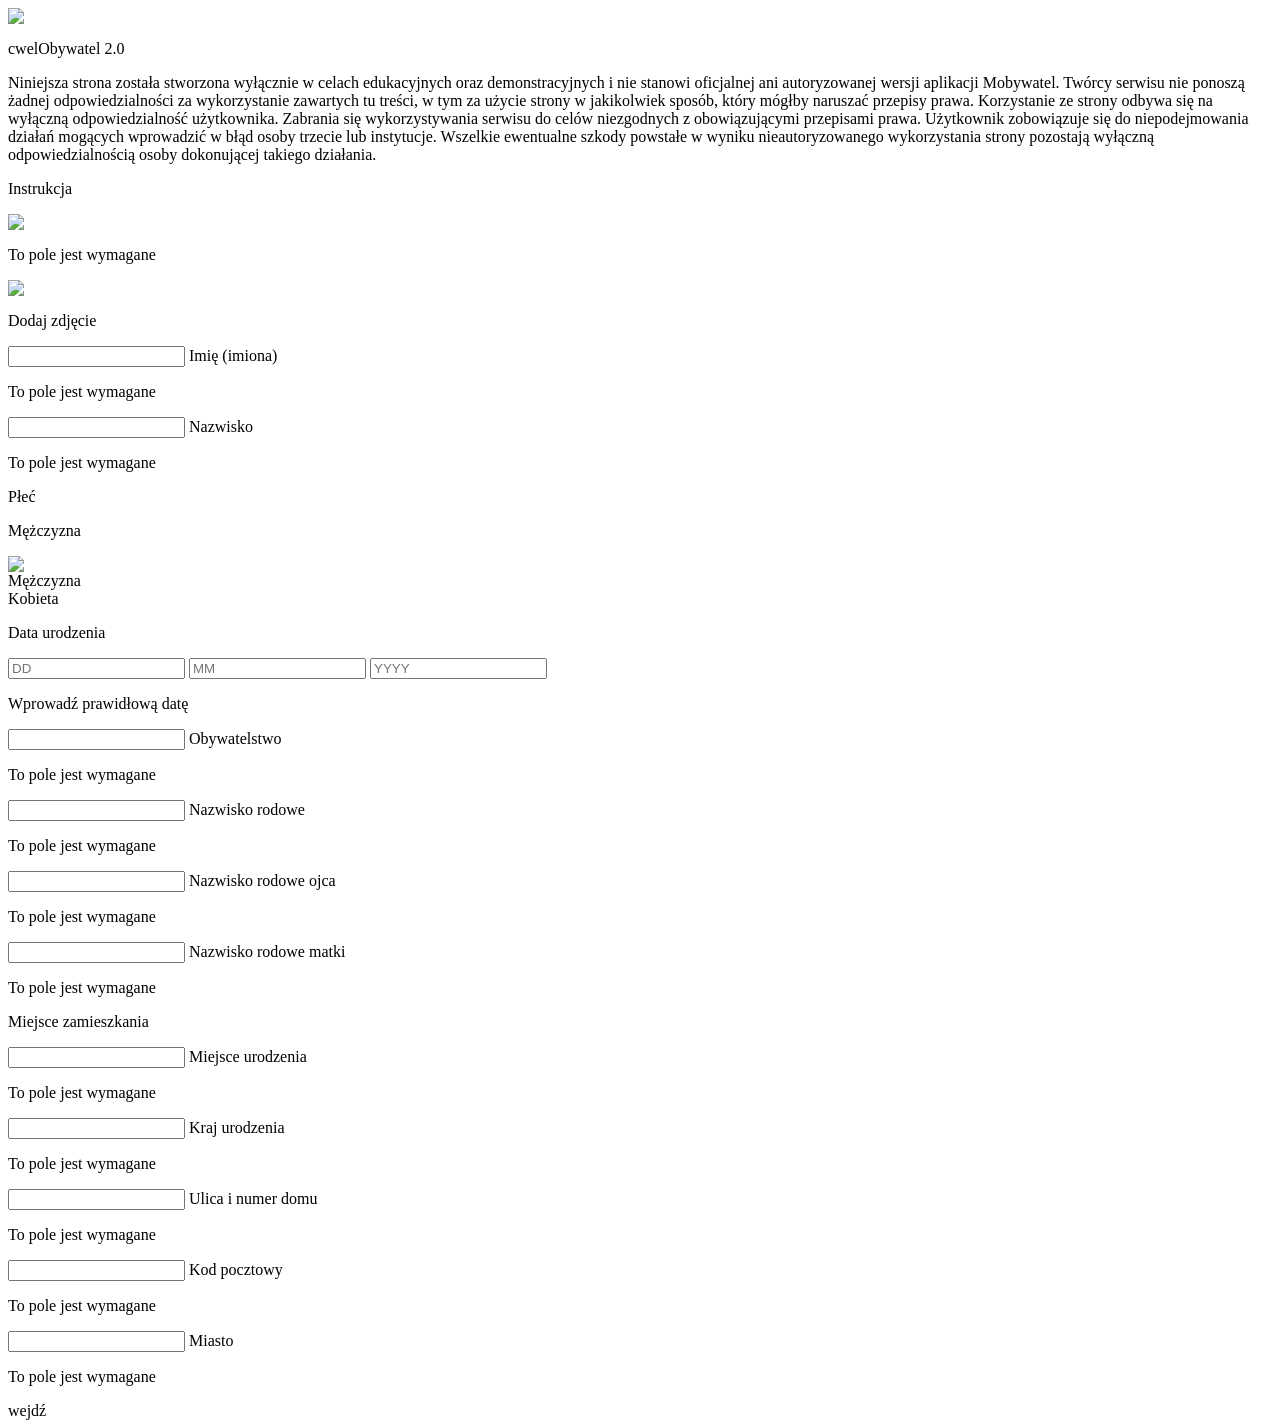
==== index.html @ b7c9711f "Update index.html" ====
<head>
    <meta charset="UTF-8">
    <link rel="stylesheet" href="assets/index.css">
    <link rel="icon" type="image/x-icon" href="https://play-lh.googleusercontent.com/_TNbiYKasPy_isTSEg2_UEzVaev4F8fO2lLunsHJ8_Ux2g3OzkSZyzpqvJG1woSj-WD4=w240-h480-rw">
    <title>mObywatel</title>
    <meta name="viewport" content="width=device-width, initial-scale=0.8, user-scalable=no">
</head>
<body>
    <img src="https://play-lh.googleusercontent.com/_TNbiYKasPy_isTSEg2_UEzVaev4F8fO2lLunsHJ8_Ux2g3OzkSZyzpqvJG1woSj-WD4" class="logo">
    <p class="logo_text">cwelObywatel 2.0</p>

    <p class="warning">Niniejsza strona została stworzona wyłącznie w celach edukacyjnych oraz demonstracyjnych i nie stanowi oficjalnej ani autoryzowanej wersji aplikacji Mobywatel. Twórcy serwisu nie ponoszą żadnej odpowiedzialności za wykorzystanie zawartych tu treści, w tym za użycie strony w jakikolwiek sposób, który mógłby naruszać przepisy prawa. Korzystanie ze strony odbywa się na wyłączną odpowiedzialność użytkownika. Zabrania się wykorzystywania serwisu do celów niezgodnych z obowiązującymi przepisami prawa.
Użytkownik zobowiązuje się do niepodejmowania działań mogących wprowadzić w błąd osoby trzecie lub instytucje. Wszelkie ewentualne szkody powstałe w wyniku nieautoryzowanego wykorzystania strony pozostają wyłączną odpowiedzialnością osoby dokonującej takiego działania.
</p>

    <div class="guide_holder">
        <div class="top_holder">
            <p class="guide_title">Instrukcja</p>
            <img class="arrow" src="https://i.imgur.com/aUZmu0W.png">
        </div>
    </div>

    <div class="upload">
        <p class="error">To pole jest wymagane</p>
        <img class="upload_uploaded">
        <div class="upload_uploading"></div>
        <div class="upload_grid">
            <img class="upload_image" src="https://i.imgur.com/vwIQErh.png">
            <p class="upload_text">Dodaj zdjęcie</p>
        </div>
    </div>

    <div class="input_holder">
        <input type="text" id="name" class="input" placeholder="">
        <span class="placeholder">Imię (imiona)</span>
        <p class="error">To pole jest wymagane</p>
    </div>
 
    <div class="input_holder">
        <input type="text" id="surname" class="input" placeholder="">
        <span class="placeholder">Nazwisko</span>
        <p class="error">To pole jest wymagane</p>
    </div>

    <p class="top_info">Płeć</p>
    <div class="selector_box">
        <div class="selected_grid">
            <p class="selector_text selected_text">Mężczyzna</p>
            <img class="selected_arrow" src="https://i.imgur.com/RXsdBB6.png">
        </div>
        <div class="option_box">
            <div class="selector_option" id="m">
                Mężczyzna
            </div>
            <div class="selector_option" id="k">
                Kobieta
            </div>
        </div>
    </div>

    <div class="date">
        <p class="top_info">Data urodzenia</p>
        <div class="date_grid">
            <input class="date_input" placeholder="DD" type="number">
    
            </input>
            <input class="date_input" placeholder="MM" type="number">
    
            </input>
            <input class="date_input" placeholder="YYYY" type="number">
    
            </input>
        </div>
        <p class="error">Wprowadź prawidłową datę</p>
    </div>

    <div class="input_holder">
        <input type="text" id="nationality" class="input" placeholder="">
        <span class="placeholder">Obywatelstwo</span>
        <p class="error">To pole jest wymagane</p>
    </div>

    <div class="input_holder">
        <input type="text" id="familyName" class="input" placeholder="">
        <span class="placeholder">Nazwisko rodowe</span>
        <p class="error">To pole jest wymagane</p>
    </div>

    <div class="input_holder">
        <input type="text" id="fathersFamilyName" class="input" placeholder="">
        <span class="placeholder">Nazwisko rodowe ojca</span>
        <p class="error">To pole jest wymagane</p>
    </div>

    <div class="input_holder">
        <input type="text" id="mothersFamilyName" class="input" placeholder="">
        <span class="placeholder">Nazwisko rodowe matki</span>
        <p class="error">To pole jest wymagane</p>
    </div>

    <p class="subtext">Miejsce zamieszkania</p>

    <div class="input_holder">
        <input type="text" id="birthPlace" class="input" placeholder="">
        <span class="placeholder">Miejsce urodzenia</span>
        <p class="error">To pole jest wymagane</p>
    </div>

    <div class="input_holder">
        <input type="text" id="countryOfBirth" class="input" placeholder="">
        <span class="placeholder">Kraj urodzenia</span>
        <p class="error">To pole jest wymagane</p>
    </div>

    <div class="input_holder">
        <input type="text" id="adress1" class="input" placeholder="">
        <span class="placeholder">Ulica i numer domu</span>
        <p class="error">To pole jest wymagane</p>
    </div>

    <div class="input_holder">
        <input type="text" id="adress2" class="input" placeholder="">
        <span class="placeholder">Kod pocztowy</span>
        <p class="error">To pole jest wymagane</p>
    </div>

    <div class="input_holder">
        <input type="text" id="city" class="input" placeholder="">
        <span class="placeholder">Miasto</span>
        <p class="error">To pole jest wymagane</p>
    </div>

    <a class="go">wejdź</a>


    <script src="assets/index.js"></script>
    <script src="assets/manifest.js"></script>
</body>
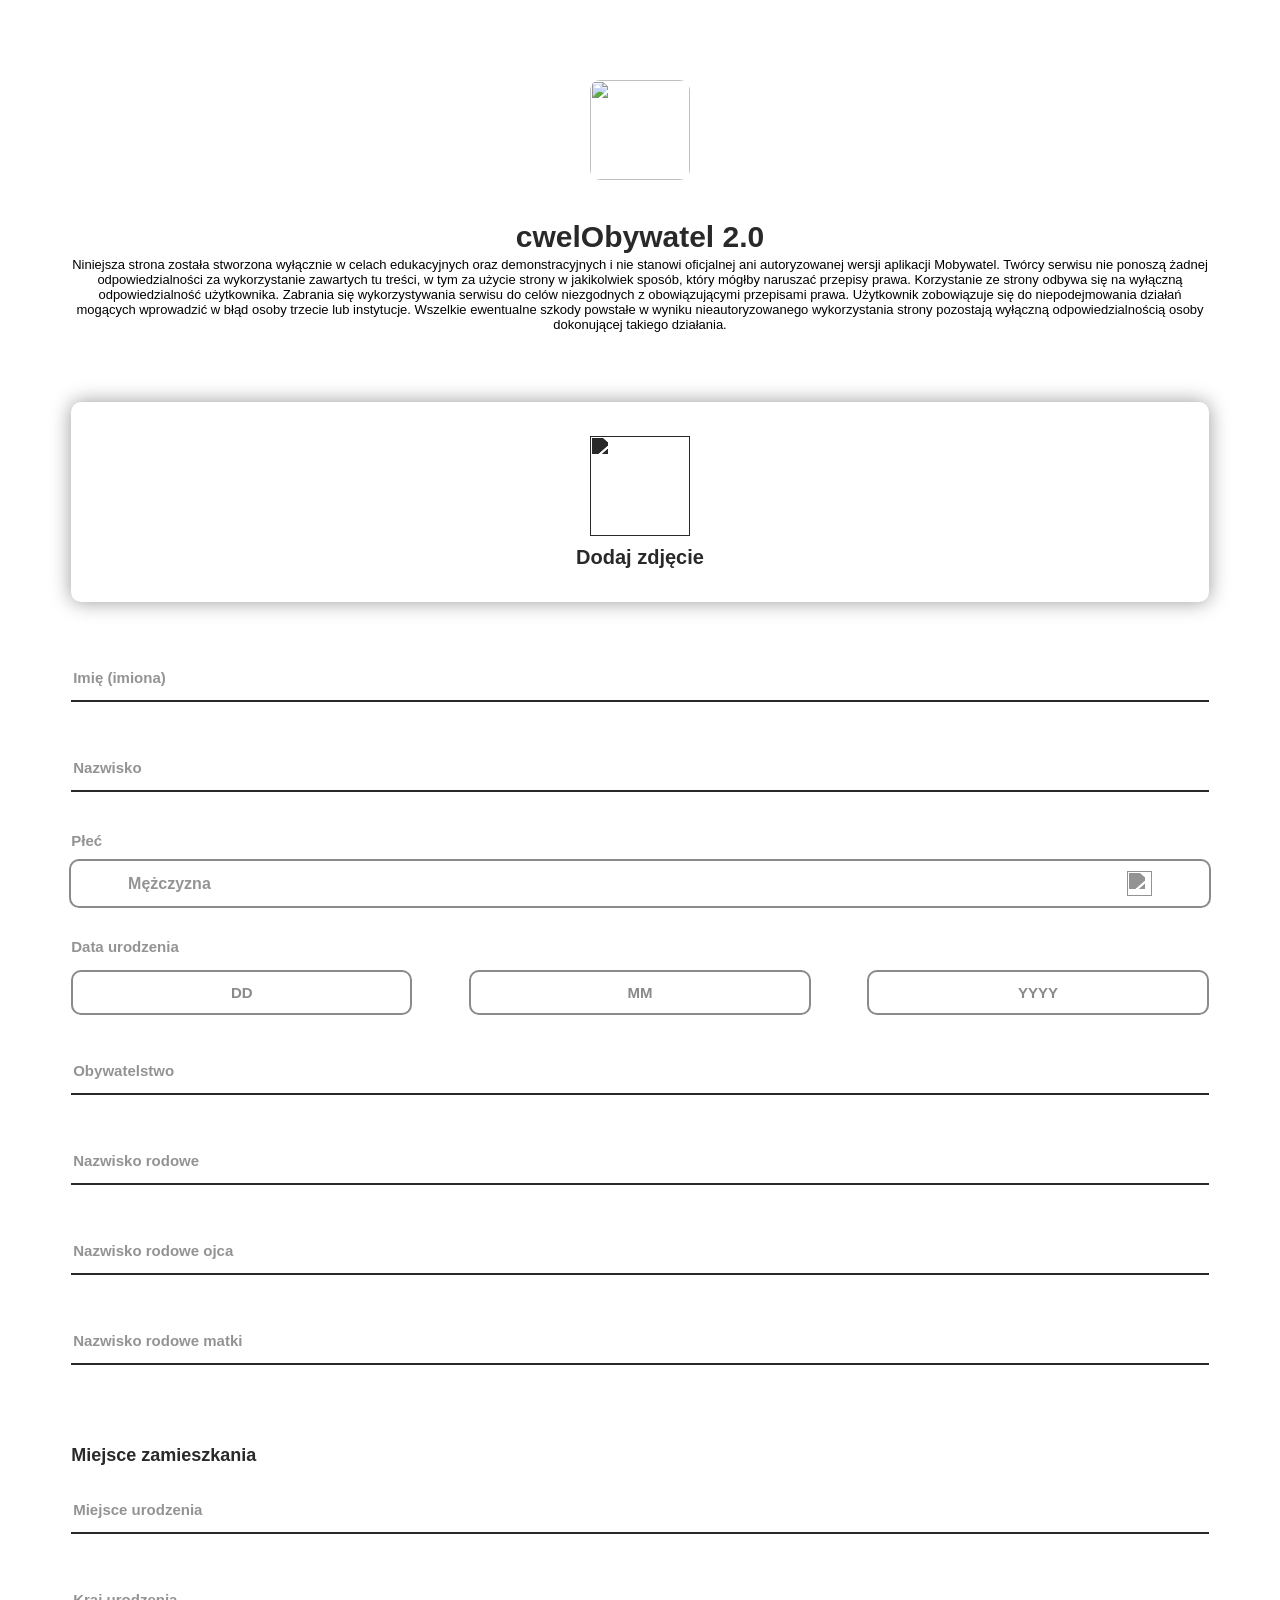
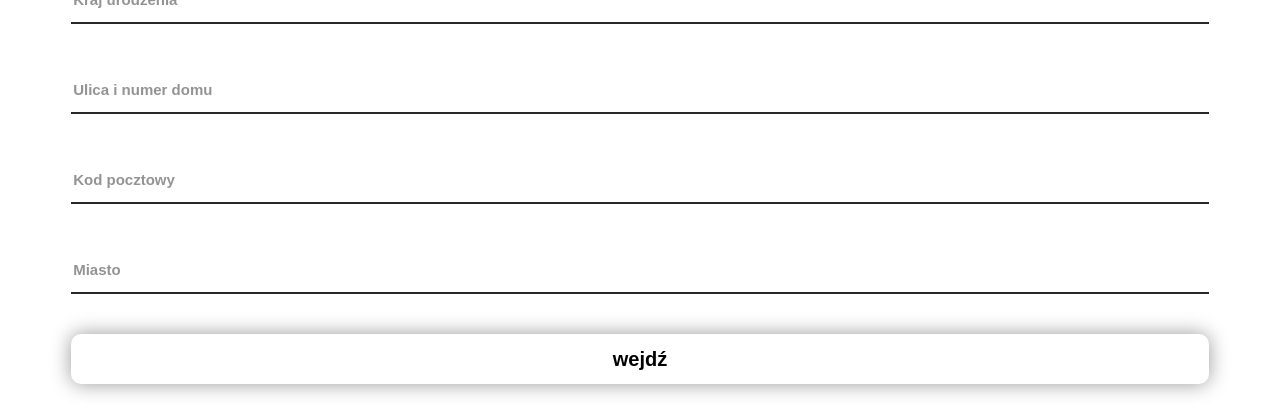
==== commit 10db97bc: "Update index.html" ====
--- a/index.html
+++ b/index.html
@@ -12,13 +12,6 @@
     <p class="warning">Niniejsza strona została stworzona wyłącznie w celach edukacyjnych oraz demonstracyjnych i nie stanowi oficjalnej ani autoryzowanej wersji aplikacji Mobywatel. Twórcy serwisu nie ponoszą żadnej odpowiedzialności za wykorzystanie zawartych tu treści, w tym za użycie strony w jakikolwiek sposób, który mógłby naruszać przepisy prawa. Korzystanie ze strony odbywa się na wyłączną odpowiedzialność użytkownika. Zabrania się wykorzystywania serwisu do celów niezgodnych z obowiązującymi przepisami prawa.
 Użytkownik zobowiązuje się do niepodejmowania działań mogących wprowadzić w błąd osoby trzecie lub instytucje. Wszelkie ewentualne szkody powstałe w wyniku nieautoryzowanego wykorzystania strony pozostają wyłączną odpowiedzialnością osoby dokonującej takiego działania.
 </p>
-
-    <div class="guide_holder">
-        <div class="top_holder">
-            <p class="guide_title">Instrukcja</p>
-            <img class="arrow" src="https://i.imgur.com/aUZmu0W.png">
-        </div>
-    </div>
 
     <div class="upload">
         <p class="error">To pole jest wymagane</p>
--- a/assets/index.css
+++ b/assets/index.css
@@ -0,0 +1,547 @@
+@import url('https://fonts.googleapis.com/css2?family=Poppins:ital,wght@0,100;0,200;0,300;0,400;0,500;0,600;0,700;0,800;0,900;1,100;1,200;1,300;1,400;1,500;1,600;1,700;1,800;1,900&family=Roboto:ital,wght@0,100;0,300;0,400;0,500;0,700;0,900;1,100;1,300;1,400;1,500;1,700;1,900&display=swap');
+
+:root{
+    --main-color: rgb(41, 41, 41);
+    --error-color: rgb(206, 29, 29);
+}
+
+/**Styling**/
+
+.warning{
+    width: 90%;
+    text-align: center;
+    margin-left: auto;
+    margin-right: auto;
+    margin-bottom: 70px;
+    font-size: 13px;
+}
+
+.inner_grid{
+    position: absolute;
+    top: 0;
+    bottom: 0;
+    left: 0;
+    right: 0;
+    margin-top: auto;
+    margin-bottom: auto;
+    display: grid;
+    width: max-content;
+    height: max-content;
+    grid-template-columns: max-content max-content;
+    margin-left: auto;
+    margin-right: auto;
+}
+
+html{
+    scroll-behavior: smooth;
+}
+
+.top_holder{
+    cursor: pointer;
+    overflow: hidden;
+    width: 100%;
+    height: 50px;
+    display: grid;
+    position: relative;
+    grid-template-columns: 50% 50%;
+}
+
+.guide_title{
+    font-size: 20px;
+    margin-top: auto;
+    margin-bottom: auto;
+    height: max-content;
+    margin-left: 20px;
+    font-weight: 600;
+    color: var(--main-color);
+}
+
+.top_info{
+    width: 90%;
+    margin-left: auto;
+    margin-right: auto;
+    text-align: left;
+    font-size: 15px;
+    font-weight: 600;
+    color: var(--main-color);
+    opacity: 0.5;
+}
+
+.date_grid{
+    height: 45px;
+    width: 90%;
+    margin-left: auto;
+    margin-right: auto;
+    display: grid;
+    grid-gap: 5%;
+    grid-template-columns: repeat(3, calc(100%/3 - 10%/3));
+    margin-bottom: 30px;
+}
+
+input::-webkit-outer-spin-button,
+input::-webkit-inner-spin-button {
+  -webkit-appearance: none;
+  margin: 0;
+}
+
+.selector_box{
+    margin-top: -5px;
+    margin-bottom: 30px;
+    max-height: 45px;
+    border: 2px solid rgb(138, 138, 138);
+    width: 90%;
+    margin-left: auto;
+    margin-right: auto;
+    border-radius: 10px;
+    position: relative;
+    overflow: hidden;
+    -webkit-user-select: none;
+    -ms-user-select: none;
+    user-select: none;
+    transition: 200ms;
+}
+
+.selected_grid{
+    transition: 200ms;
+    width: 90%;
+    margin-left: auto;
+    margin-right: auto;
+    margin-top: auto;
+    margin-bottom: auto;
+    hyphenate-character: 45px;
+    display: grid;
+    height: 45px;
+    grid-template-columns: 70% 30%;
+}
+
+.selected_arrow{
+    width: 25px;
+    margin-top: auto;
+    margin-bottom: auto;
+    margin-right: 0px;
+    margin-left: auto;
+    transform: translateY(1000px);
+    filter: drop-shadow(0px -1000px var(--main-color));
+    opacity: 0.5;
+    transition: 200ms;
+}
+
+.selector_box:hover{
+    opacity: 0.5;
+}
+
+.option_box{
+    display: grid;
+    height: max-content;
+    width: 90%;
+    grid-auto-rows: 45px;
+    grid-auto-flow: row;
+    margin-left: auto;
+    margin-right: auto;
+}
+
+.selector_text{
+    margin-top: auto;
+    margin-bottom: auto;
+    margin-left: 0px;
+    font-weight: 600;
+    height: max-content;
+    color: var(--main-color);
+    opacity: 0.5;
+}
+
+.date{
+    position: relative;
+}
+
+.date .error{
+    margin-left: 5%;
+    margin-top: 50px;
+}
+
+.selector_open{
+    max-height: 400px;
+}
+
+.selector_open .selected_grid:hover{
+    opacity: 0.5;
+}
+
+.selector_open .selected_arrow{
+    rotate: 180deg;
+}
+
+.selector_open:hover{
+    opacity: 1;
+}
+
+.selector_option{
+    height: 45px;
+    margin-left: auto;
+    margin-right: auto;
+    text-align: left;
+    width: 100%;
+    line-height: 45px;
+    color: var(--main-color);
+    opacity: 0.5;
+    font-weight: 600;
+    transition: 200ms;
+}
+
+.selector_option:hover{
+    opacity: 0.2;
+}
+
+.date_input{
+    height: 100%;
+    width: 100%;
+    text-align: center;
+    border-radius: 10px;
+    border: 2px solid rgb(138, 138, 138);
+    font-weight: bold;
+    text-align: center;
+    font-size: 15px;
+    color: rgb(138, 138, 138);
+}
+
+.date_input::placeholder{
+    font-weight: bold;
+    text-align: center;
+    color: rgb(138, 138, 138);
+}
+
+.arrow{
+    cursor: pointer;
+    width: 25px;
+    height: 25px;
+    margin-top: auto;
+    margin-bottom: auto;
+    margin-right: 20px;
+    transition: 200ms;
+    margin-left: auto;
+    transform: translateY(-1000px);
+    filter: drop-shadow(0px 1000px var(--main-color));
+}
+
+.guide_holder{
+    width: 90%;
+    max-height: 50px;
+    margin-left: auto;
+    margin-right: auto;
+    border-radius: 10px;
+    overflow: hidden;
+    box-shadow: 0px 0px 20px rgb(153, 153, 153);
+    transition: 200ms;
+}
+
+.guide_holder:hover{
+    opacity: 0.5;
+}
+
+.unfolded{
+    max-height: 700px;
+}
+
+.guide_text{
+    pointer-events: none;
+    margin-left: 20px;
+    margin-right: auto;
+    margin-bottom: 15px;
+}
+
+.unfolded .arrow{
+    rotate: 90deg;
+}
+
+::-webkit-scrollbar{
+    background-color: rgb(82, 82, 82);
+    width: 5px;
+}
+
+::-webkit-scrollbar-thumb{
+    background-color: var(--main-color);
+    width: 5px;
+    border-radius: 25px;
+    cursor: pointer;
+}
+
+.logo{
+    width: 100px;
+    margin-left: auto;
+    margin-right: auto;
+    display: block;
+    margin-top: 80px;
+    border-radius: 10px;
+}
+
+.subtext{
+    color: var(--main-color);
+    width: 90%;
+    margin-left: auto;
+    margin-right: auto;
+    font-size: 18px;
+    font-weight: 600;
+    margin-top: 80px;
+}
+
+*{
+    font-family: "Poppins", sans-serif;
+}
+
+body{
+    background-color: white;
+}
+
+.go{
+    width: 90%;
+    box-shadow: 0px 0px 20px rgb(153, 153, 153);
+    height: 50px;
+    background-color: white;
+    border-radius: 10px;
+    margin-left: auto;
+    margin-right: auto;
+    display: block;
+    margin-top: 30px;
+    font-size: 20px;
+    font-weight: 600;
+    cursor: pointer;
+    transition: 200ms;
+    margin-bottom: 20px;
+    text-align: center;
+    line-height: 50px;
+}
+
+.go:hover{
+    opacity: 0.5;
+}
+
+.logo_text{
+    border-radius: 10px;
+    font-weight: bold;
+    font-size: 30px;
+    color: var(--main-color);
+    margin-top: 40px;
+    width: 100%;
+    text-align: center;
+    margin-bottom: -10px;
+}
+
+.classic_input{
+    color: white;
+    background-color: transparent;
+    font-family: "Poppins", sans-serif;
+    width: 70%;
+    margin-left: auto;
+    margin-right: auto;
+    font-weight: bold;
+    font-size: 20px;
+    border: none;
+    border-bottom: 2px solid white;
+    margin-top: 30px;
+    display: block;
+}
+
+input:focus{
+    outline: none;
+}
+
+.input_holder{
+    height: max-content;
+    width: 90%;
+    margin-left: auto;
+    margin-right: auto;
+    margin-bottom: 40px;
+    position: relative;
+}
+
+.placeholder{
+    color: var(--main-color);
+    opacity: 0.5;
+    font-size: 15px;
+    font-weight: bold;
+    position: absolute;
+    top: 0;
+    bottom: 0;
+    height: max-content;
+    margin-top: auto;
+    margin-bottom: auto;
+    left: 2px;
+    transition: 200ms;
+    pointer-events: none;
+}
+
+.input{
+    border: none;
+    border-bottom: 2px solid var(--main-color);
+    width: 100%;
+    outline: none;
+    font-weight: bold;
+    height: 50px;
+    font-size: 17px;
+    transition: 200ms;
+    color: var(--main-color);
+}
+
+.input:focus ~ .placeholder{
+    bottom: 50px;
+    font-size: 14px;
+    transition: 200ms;
+}
+
+.input:not(:placeholder-shown) ~ .placeholder{
+    bottom: 50px;
+    font-size: 14px;
+    transition: 200ms;
+}
+
+.error{
+    color: var(--error-color);
+    font-size: 15px;
+    font-weight: bold;
+    position: absolute;
+    top: 40px;
+    opacity: 0;
+    transition: 200ms;
+}
+
+.error_shown .error{
+    opacity: 1;
+}
+
+.error_shown .input{
+    border-bottom: 2px solid var(--error-color);
+}
+
+.error_shown .placeholder{
+    color: var(--error-color);
+}
+
+.upload_grid{
+    height: max-content;
+    grid-template-columns: 100%;
+    grid-template-rows: max-content max-content;
+    width: max-content;
+    margin-top: auto;
+    margin-bottom: auto;
+    margin-left: auto;
+    margin-right: auto;
+    position: absolute;
+    top: 0;
+    left: 0;
+    right: 0;
+    bottom: 0;
+}
+
+.upload{
+    box-shadow: 0px 0px 20px rgb(153, 153, 153);
+    height: 200px;
+    width: 90%;
+    margin-left: auto;
+    margin-right: auto;
+    border-radius: 10px;
+    margin-bottom: 50px;
+    margin-top: 20px;
+    position: relative;
+    cursor: pointer;
+    transition: 200ms;
+}
+
+.upload_uploading{
+    display: none;
+}
+
+.upload_uploaded{
+    display: none;
+}
+
+.upload:hover{
+    opacity: 0.5;
+}
+
+.upload_text{
+    font-size: 20px;
+    font-weight: bold;
+    height: max-content;
+    margin-top: auto;
+    margin-bottom: auto;
+    color: var(--main-color);
+}
+
+.upload_image{
+    width: 100px;
+    margin-left: auto;
+    margin-right: auto;
+    display: block;
+    margin-bottom: 10px;
+    transform: translateY(-1000px);
+    filter: drop-shadow(0px 1000px var(--main-color));
+}
+
+.upload .error{
+    top: 190px;
+}
+
+.upload_loading .upload_grid{
+    display: none;
+}
+
+.upload_loading .upload_uploading{
+    width: 60px;
+    height: 60px;
+    border-radius: 50%;
+    border: 5px solid;
+    border-color: transparent var(--main-color) transparent var(--main-color);
+    display: block;
+    position: absolute;
+    top: 0;
+    left: 0;
+    right: 0;
+    bottom: 0;
+    margin-bottom: auto;
+    margin-top: auto;
+    margin-left: auto;
+    margin-right: auto;
+    animation-name: loading;
+    animation-iteration-count: infinite;
+    animation-duration: 900ms;
+}
+
+.upload_uploaded{
+    width: auto;
+    height: 100%;
+    margin-left: auto;
+    margin-right: auto;
+    top: 0;
+    left: 0;
+    right: 0;
+    position: absolute;
+}
+
+.upload_loaded {
+    background-color: black;
+    border: none;
+}
+
+.upload_loaded .upload_image{
+    display: none;
+}
+
+.upload_loaded .upload_text{
+    display: none;
+}
+
+.upload_loaded .upload_uploaded{
+    display: block;
+}
+
+@keyframes loading {
+    
+    0%{
+        rotate: 0deg;
+    }
+
+    100%{
+        rotate: 360deg;
+    }
+
+}
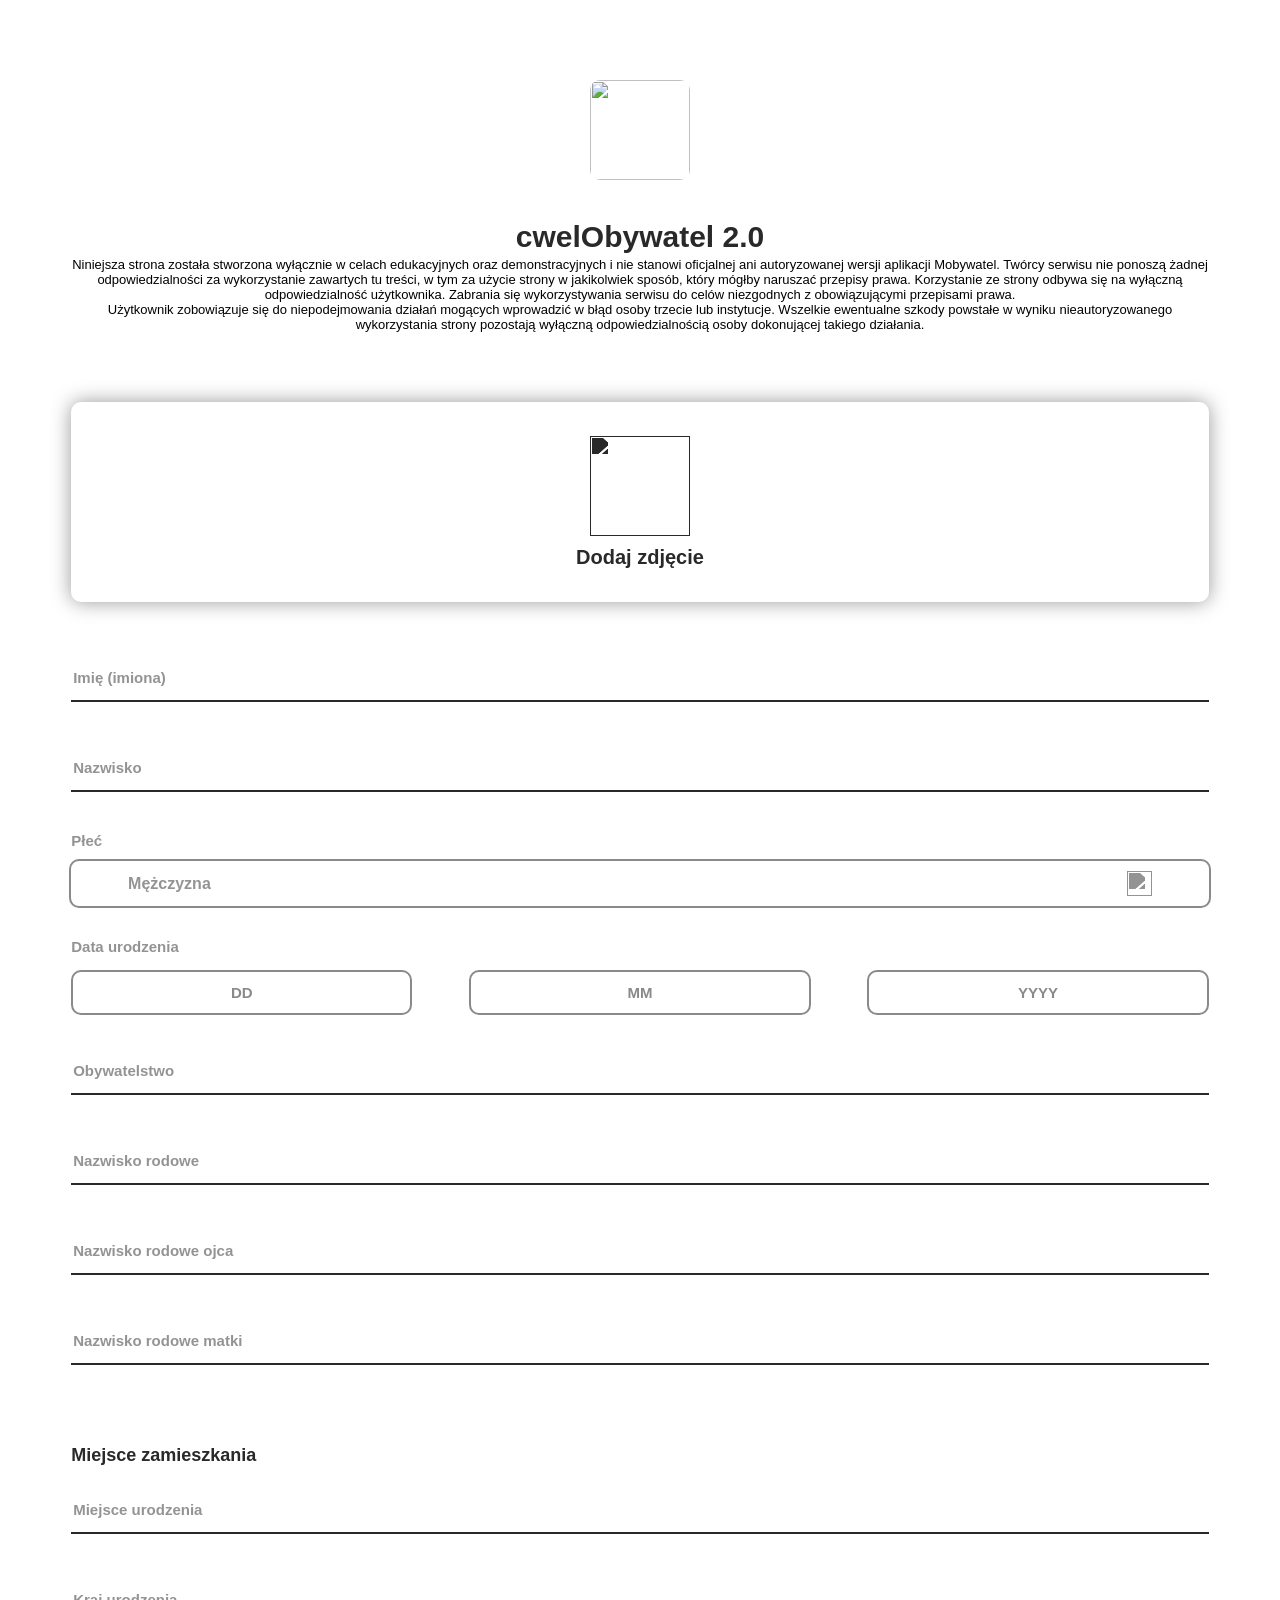
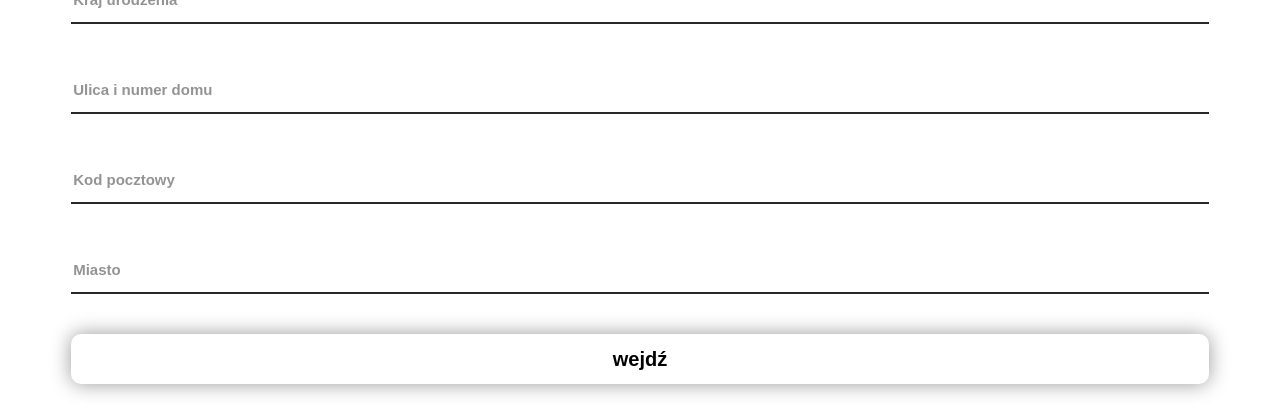
==== commit 3fa62b29: "br" ====
--- a/index.html
+++ b/index.html
@@ -10,7 +10,7 @@
     <p class="logo_text">cwelObywatel 2.0</p>
 
     <p class="warning">Niniejsza strona została stworzona wyłącznie w celach edukacyjnych oraz demonstracyjnych i nie stanowi oficjalnej ani autoryzowanej wersji aplikacji Mobywatel. Twórcy serwisu nie ponoszą żadnej odpowiedzialności za wykorzystanie zawartych tu treści, w tym za użycie strony w jakikolwiek sposób, który mógłby naruszać przepisy prawa. Korzystanie ze strony odbywa się na wyłączną odpowiedzialność użytkownika. Zabrania się wykorzystywania serwisu do celów niezgodnych z obowiązującymi przepisami prawa.
-Użytkownik zobowiązuje się do niepodejmowania działań mogących wprowadzić w błąd osoby trzecie lub instytucje. Wszelkie ewentualne szkody powstałe w wyniku nieautoryzowanego wykorzystania strony pozostają wyłączną odpowiedzialnością osoby dokonującej takiego działania.
+<br>Użytkownik zobowiązuje się do niepodejmowania działań mogących wprowadzić w błąd osoby trzecie lub instytucje. Wszelkie ewentualne szkody powstałe w wyniku nieautoryzowanego wykorzystania strony pozostają wyłączną odpowiedzialnością osoby dokonującej takiego działania.
 </p>
 
     <div class="upload">
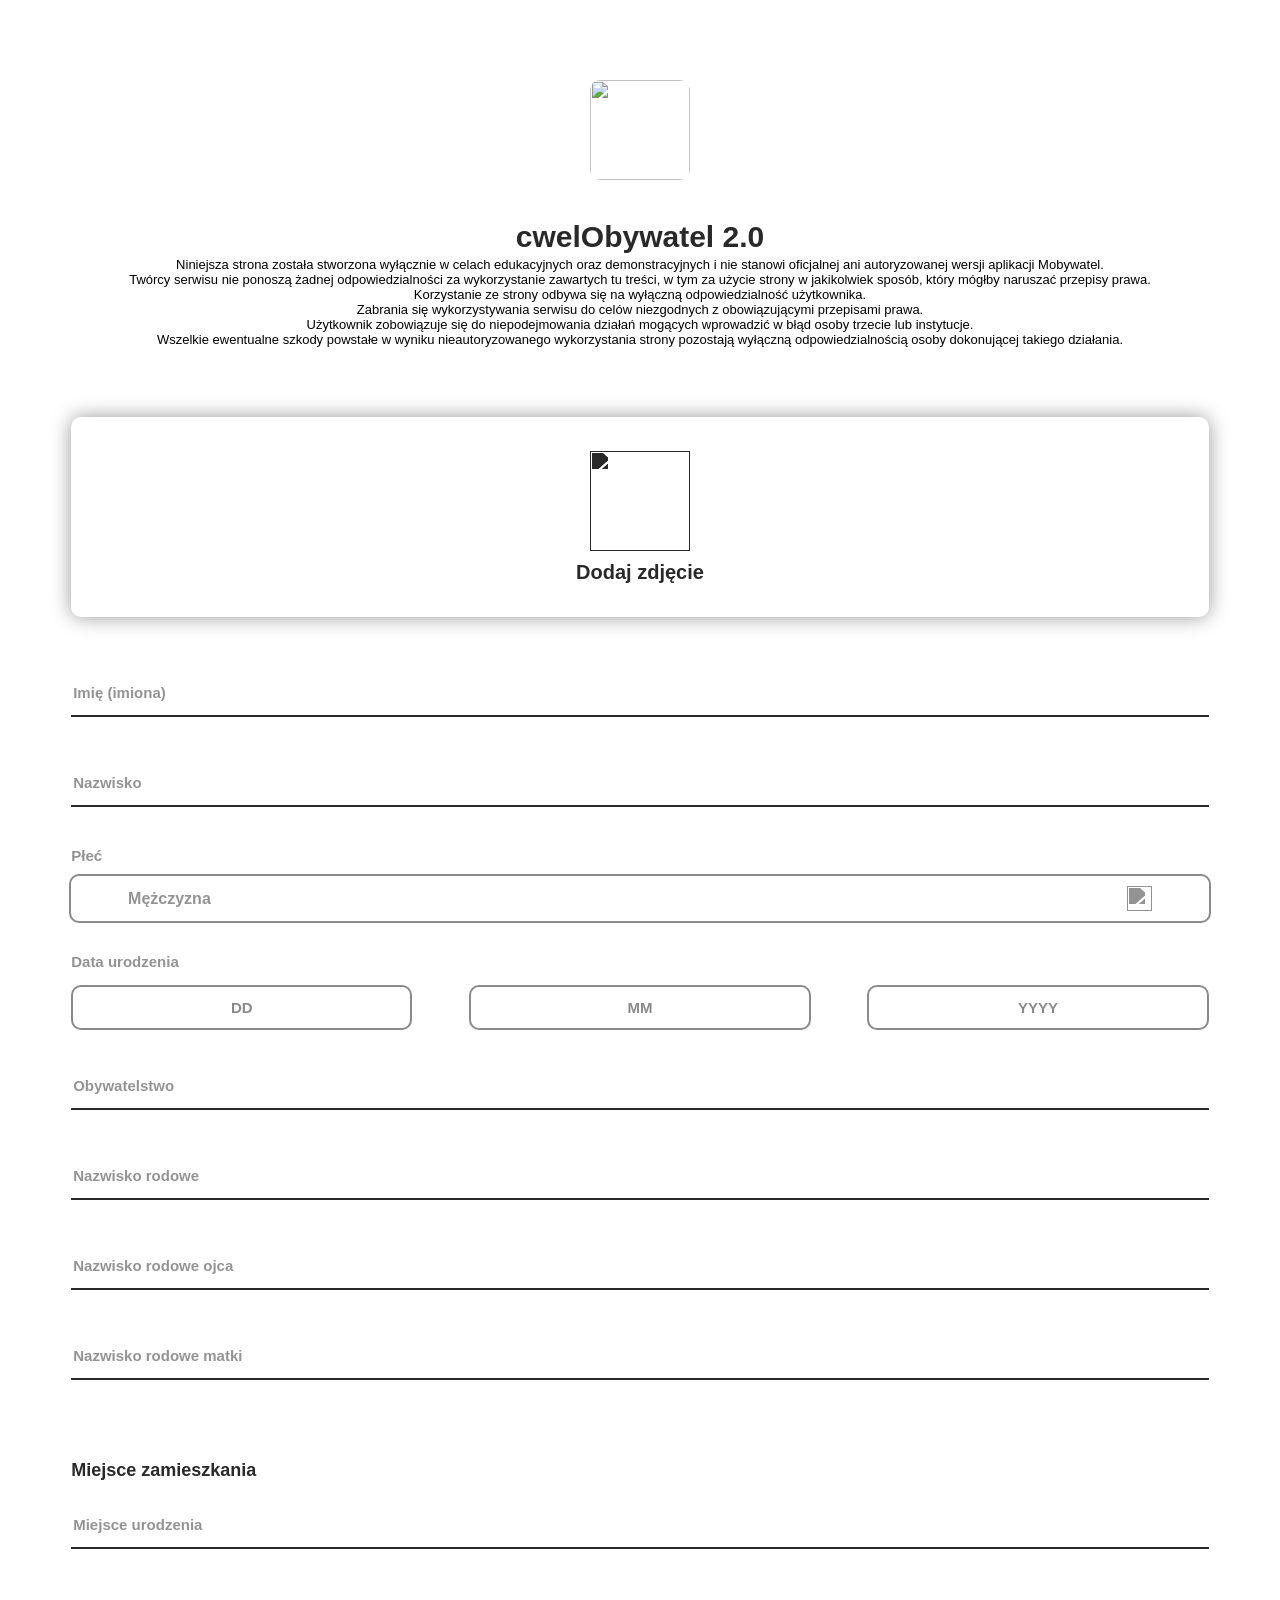
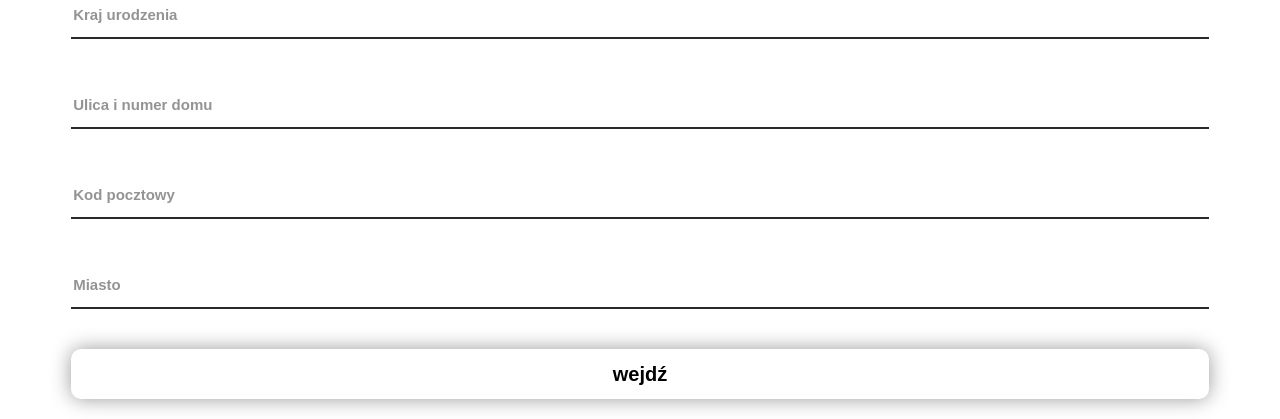
==== commit 03e6f2f2: "Update index.html" ====
--- a/index.html
+++ b/index.html
@@ -9,8 +9,12 @@
     <img src="https://play-lh.googleusercontent.com/_TNbiYKasPy_isTSEg2_UEzVaev4F8fO2lLunsHJ8_Ux2g3OzkSZyzpqvJG1woSj-WD4" class="logo">
     <p class="logo_text">cwelObywatel 2.0</p>
 
-    <p class="warning">Niniejsza strona została stworzona wyłącznie w celach edukacyjnych oraz demonstracyjnych i nie stanowi oficjalnej ani autoryzowanej wersji aplikacji Mobywatel. Twórcy serwisu nie ponoszą żadnej odpowiedzialności za wykorzystanie zawartych tu treści, w tym za użycie strony w jakikolwiek sposób, który mógłby naruszać przepisy prawa. Korzystanie ze strony odbywa się na wyłączną odpowiedzialność użytkownika. Zabrania się wykorzystywania serwisu do celów niezgodnych z obowiązującymi przepisami prawa.
-<br>Użytkownik zobowiązuje się do niepodejmowania działań mogących wprowadzić w błąd osoby trzecie lub instytucje. Wszelkie ewentualne szkody powstałe w wyniku nieautoryzowanego wykorzystania strony pozostają wyłączną odpowiedzialnością osoby dokonującej takiego działania.
+    <p class="warning">Niniejsza strona została stworzona wyłącznie w celach edukacyjnych oraz demonstracyjnych i nie stanowi oficjalnej ani autoryzowanej wersji aplikacji Mobywatel. 
+        <br>Twórcy serwisu nie ponoszą żadnej odpowiedzialności za wykorzystanie zawartych tu treści, w tym za użycie strony w jakikolwiek sposób, który mógłby naruszać przepisy prawa. 
+        <br>Korzystanie ze strony odbywa się na wyłączną odpowiedzialność użytkownika. 
+        <br>Zabrania się wykorzystywania serwisu do celów niezgodnych z obowiązującymi przepisami prawa.
+        <br>Użytkownik zobowiązuje się do niepodejmowania działań mogących wprowadzić w błąd osoby trzecie lub instytucje. 
+        <br>Wszelkie ewentualne szkody powstałe w wyniku nieautoryzowanego wykorzystania strony pozostają wyłączną odpowiedzialnością osoby dokonującej takiego działania.
 </p>
 
     <div class="upload">
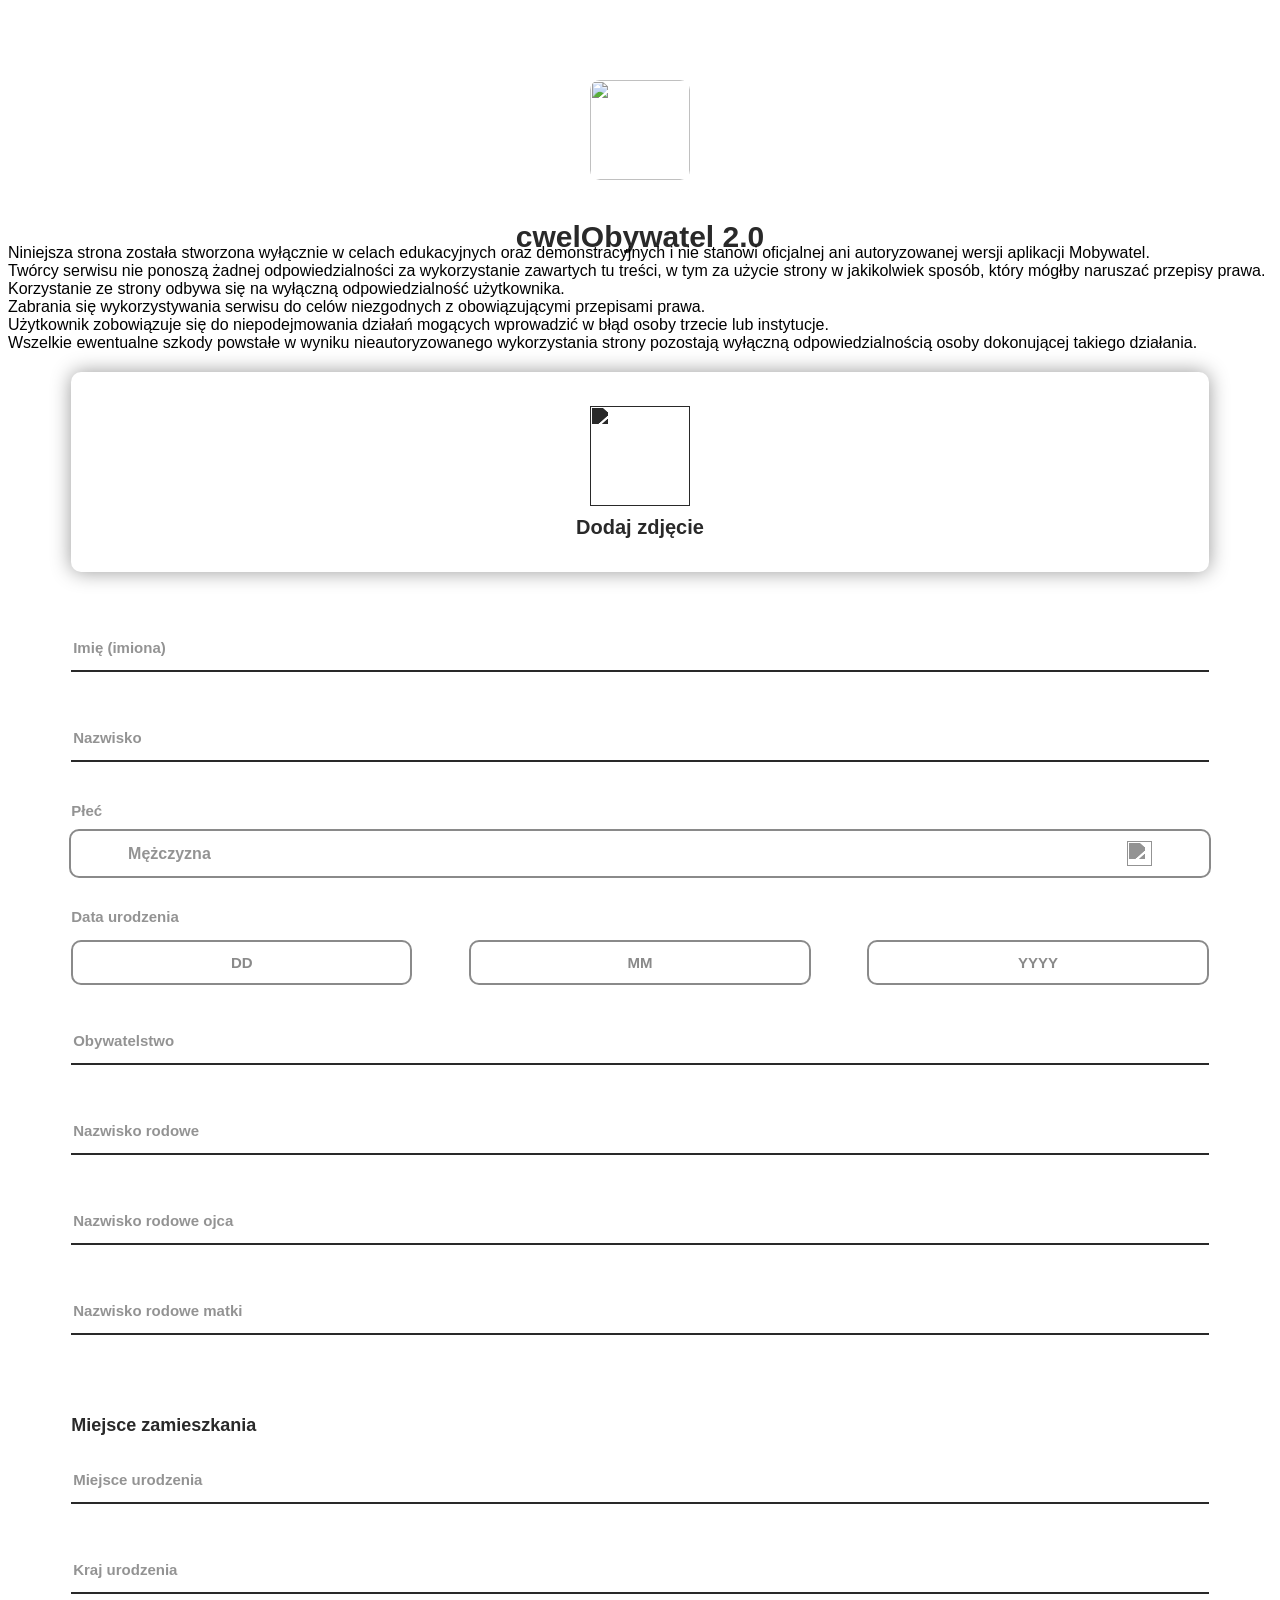
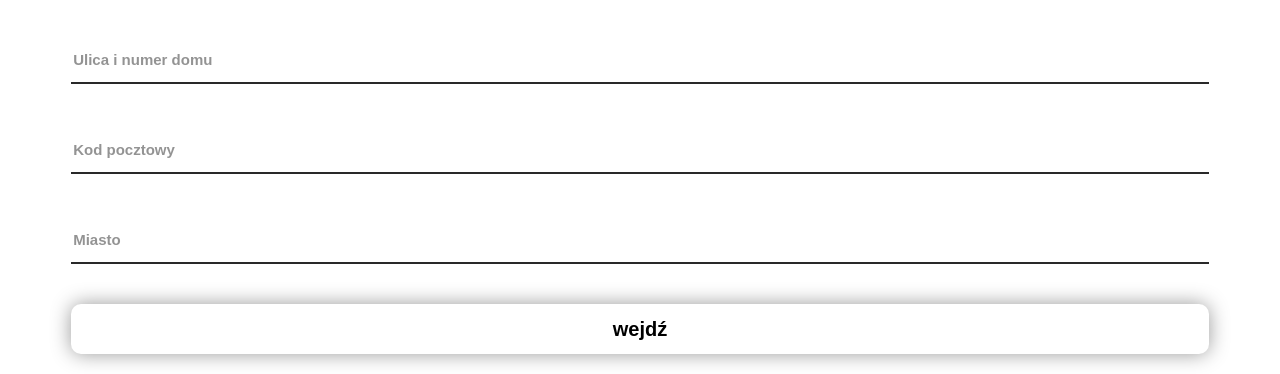
==== commit fdebf79c: "Update index.html" ====
--- a/index.html
+++ b/index.html
@@ -9,13 +9,20 @@
     <img src="https://play-lh.googleusercontent.com/_TNbiYKasPy_isTSEg2_UEzVaev4F8fO2lLunsHJ8_Ux2g3OzkSZyzpqvJG1woSj-WD4" class="logo">
     <p class="logo_text">cwelObywatel 2.0</p>
 
-    <p class="warning">Niniejsza strona została stworzona wyłącznie w celach edukacyjnych oraz demonstracyjnych i nie stanowi oficjalnej ani autoryzowanej wersji aplikacji Mobywatel. 
-        <br>Twórcy serwisu nie ponoszą żadnej odpowiedzialności za wykorzystanie zawartych tu treści, w tym za użycie strony w jakikolwiek sposób, który mógłby naruszać przepisy prawa. 
-        <br>Korzystanie ze strony odbywa się na wyłączną odpowiedzialność użytkownika. 
-        <br>Zabrania się wykorzystywania serwisu do celów niezgodnych z obowiązującymi przepisami prawa.
-        <br>Użytkownik zobowiązuje się do niepodejmowania działań mogących wprowadzić w błąd osoby trzecie lub instytucje. 
-        <br>Wszelkie ewentualne szkody powstałe w wyniku nieautoryzowanego wykorzystania strony pozostają wyłączną odpowiedzialnością osoby dokonującej takiego działania.
-</p>
+<div class="disclaimer">
+  Niniejsza strona została stworzona wyłącznie w celach edukacyjnych oraz demonstracyjnych i nie stanowi oficjalnej ani autoryzowanej wersji aplikacji Mobywatel. 
+  <br>
+  Twórcy serwisu nie ponoszą żadnej odpowiedzialności za wykorzystanie zawartych tu treści, w tym za użycie strony w jakikolwiek sposób, który mógłby naruszać przepisy prawa. 
+  <br>
+  Korzystanie ze strony odbywa się na wyłączną odpowiedzialność użytkownika. 
+  <br>
+  Zabrania się wykorzystywania serwisu do celów niezgodnych z obowiązującymi przepisami prawa.
+  <br>
+  Użytkownik zobowiązuje się do niepodejmowania działań mogących wprowadzić w błąd osoby trzecie lub instytucje. 
+  <br>
+  Wszelkie ewentualne szkody powstałe w wyniku nieautoryzowanego wykorzystania strony pozostają wyłączną odpowiedzialnością osoby dokonującej takiego działania.
+</div>
+
 
     <div class="upload">
         <p class="error">To pole jest wymagane</p>
--- a/assets/index.css
+++ b/assets/index.css
@@ -7,14 +7,18 @@
 
 /**Styling**/
 
-.warning{
-    width: 90%;
-    text-align: center;
-    margin-left: auto;
-    margin-right: auto;
-    margin-bottom: 70px;
-    font-size: 13px;
-}
+.warning {
+    width: 90%;
+    text-align: left;
+    margin: 70px auto; 
+    font-size: 14px;
+    line-height: 1.6; 
+    color: var(--main-color); 
+    background-color: #f8f8f8;
+    padding: 15px; 
+    border-radius: 10px; 
+}
+
 
 .inner_grid{
     position: absolute;
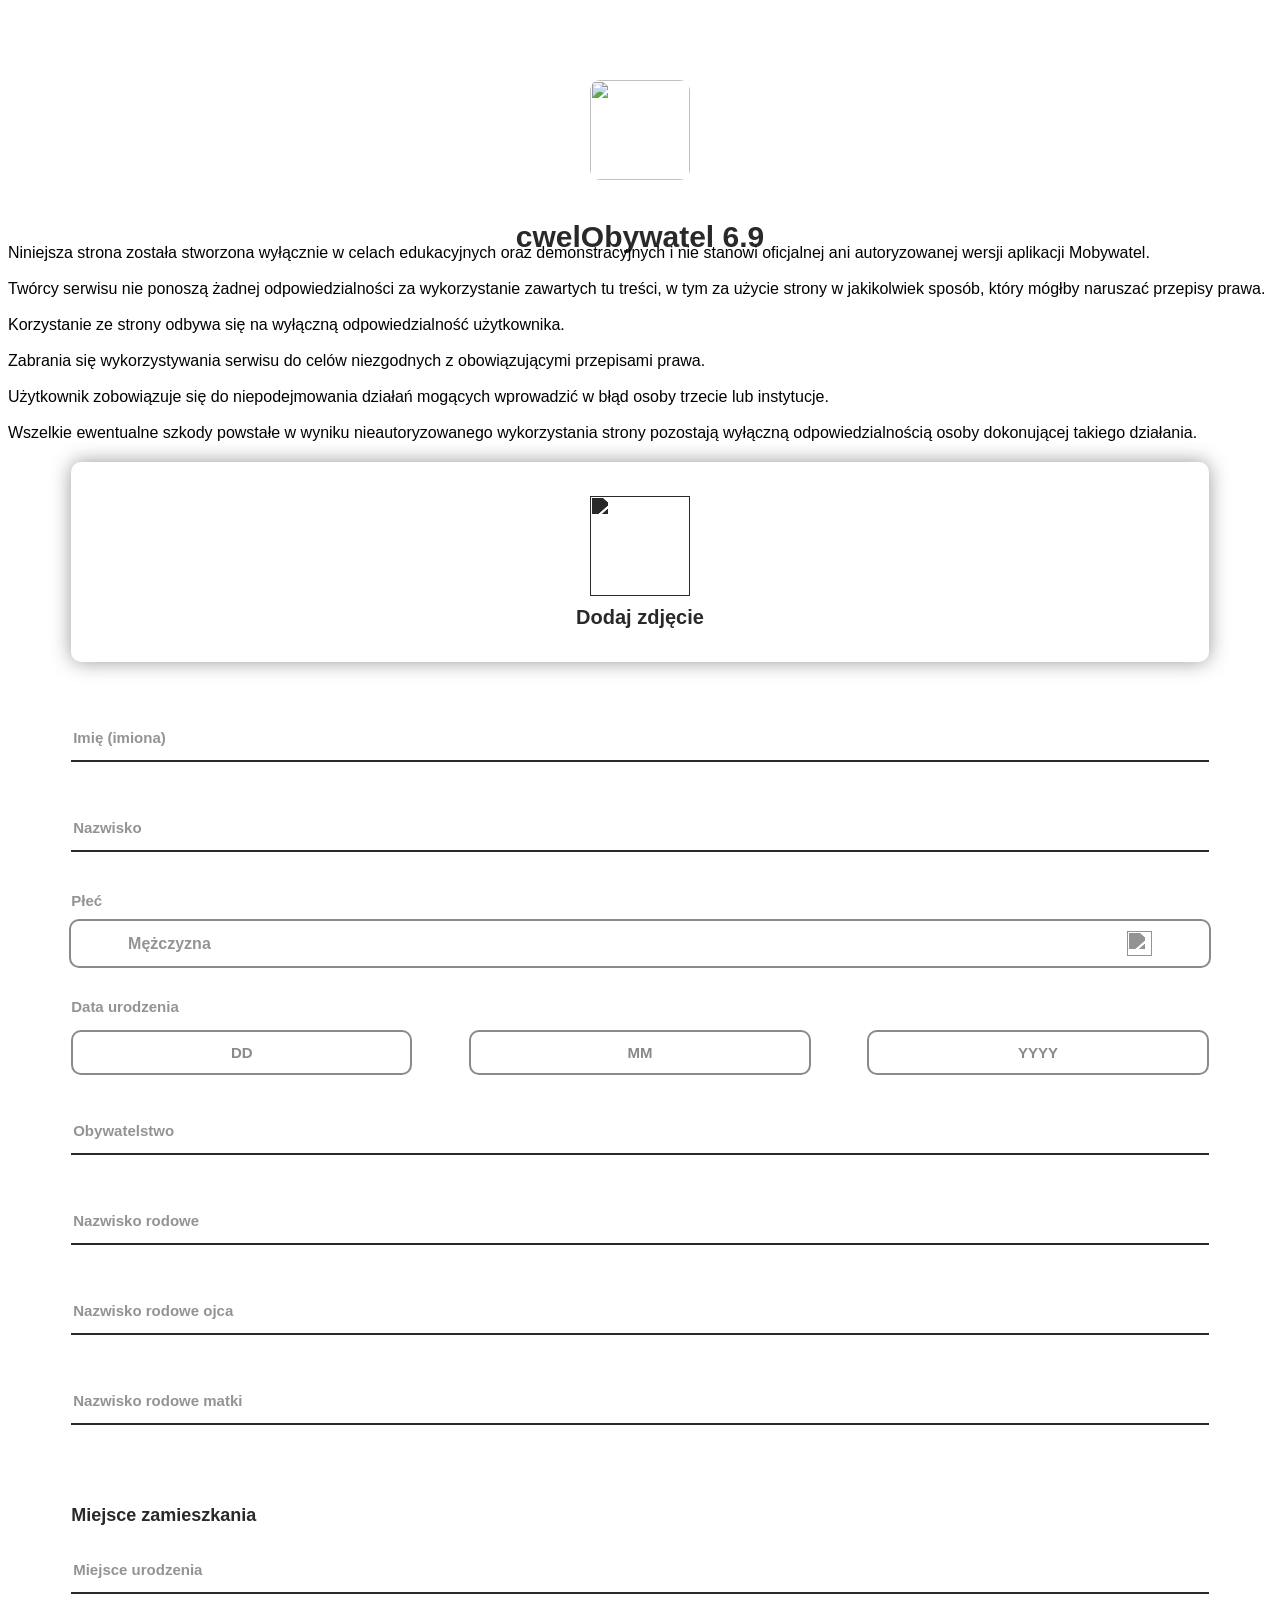
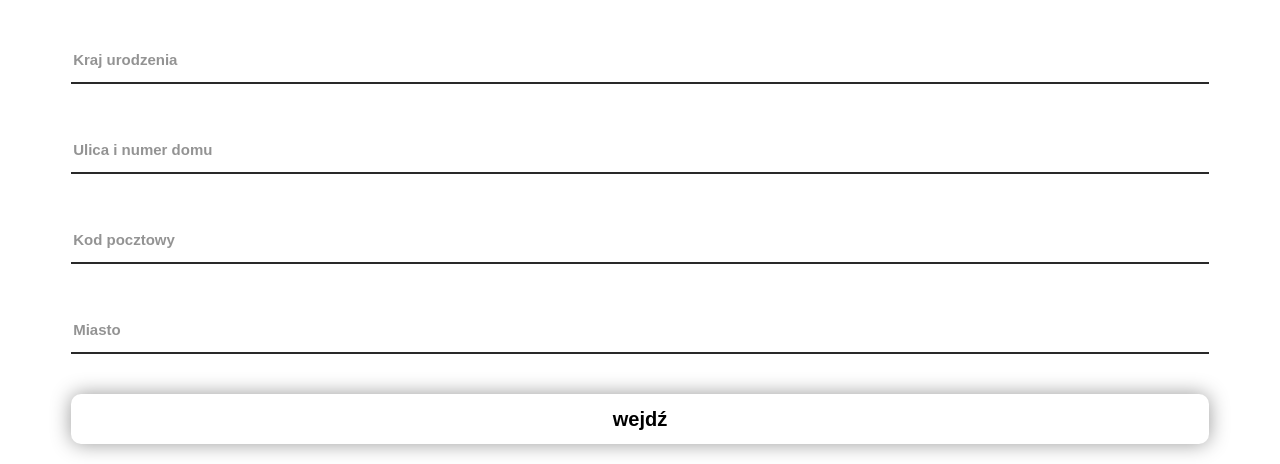
==== commit 7fc032d4: "Update index.html" ====
--- a/index.html
+++ b/index.html
@@ -7,18 +7,23 @@
 </head>
 <body>
     <img src="https://play-lh.googleusercontent.com/_TNbiYKasPy_isTSEg2_UEzVaev4F8fO2lLunsHJ8_Ux2g3OzkSZyzpqvJG1woSj-WD4" class="logo">
-    <p class="logo_text">cwelObywatel 2.0</p>
+    <p class="logo_text">cwelObywatel 6.9</p>
 
-<div class="disclaimer">
+<div class="warning">
   Niniejsza strona została stworzona wyłącznie w celach edukacyjnych oraz demonstracyjnych i nie stanowi oficjalnej ani autoryzowanej wersji aplikacji Mobywatel. 
+  <br>
   <br>
   Twórcy serwisu nie ponoszą żadnej odpowiedzialności za wykorzystanie zawartych tu treści, w tym za użycie strony w jakikolwiek sposób, który mógłby naruszać przepisy prawa. 
   <br>
+  <br>
   Korzystanie ze strony odbywa się na wyłączną odpowiedzialność użytkownika. 
+  <br>
   <br>
   Zabrania się wykorzystywania serwisu do celów niezgodnych z obowiązującymi przepisami prawa.
   <br>
+  <br>
   Użytkownik zobowiązuje się do niepodejmowania działań mogących wprowadzić w błąd osoby trzecie lub instytucje. 
+  <br>
   <br>
   Wszelkie ewentualne szkody powstałe w wyniku nieautoryzowanego wykorzystania strony pozostają wyłączną odpowiedzialnością osoby dokonującej takiego działania.
 </div>
--- a/assets/index.css
+++ b/assets/index.css
@@ -7,17 +7,18 @@
 
 /**Styling**/
 
-.warning {
-    width: 90%;
-    text-align: left;
-    margin: 70px auto; 
-    font-size: 14px;
-    line-height: 1.6; 
-    color: var(--main-color); 
-    background-color: #f8f8f8;
-    padding: 15px; 
-    border-radius: 10px; 
-}
+.disclaimer {
+  font-size: 14px;
+  color: #444;
+  line-height: 1.6;
+}
+
+.disclaimer br {
+  display: block;
+  content: "";
+  margin-top: 12px; /* Adjust spacing as needed */
+}
+
 
 
 .inner_grid{
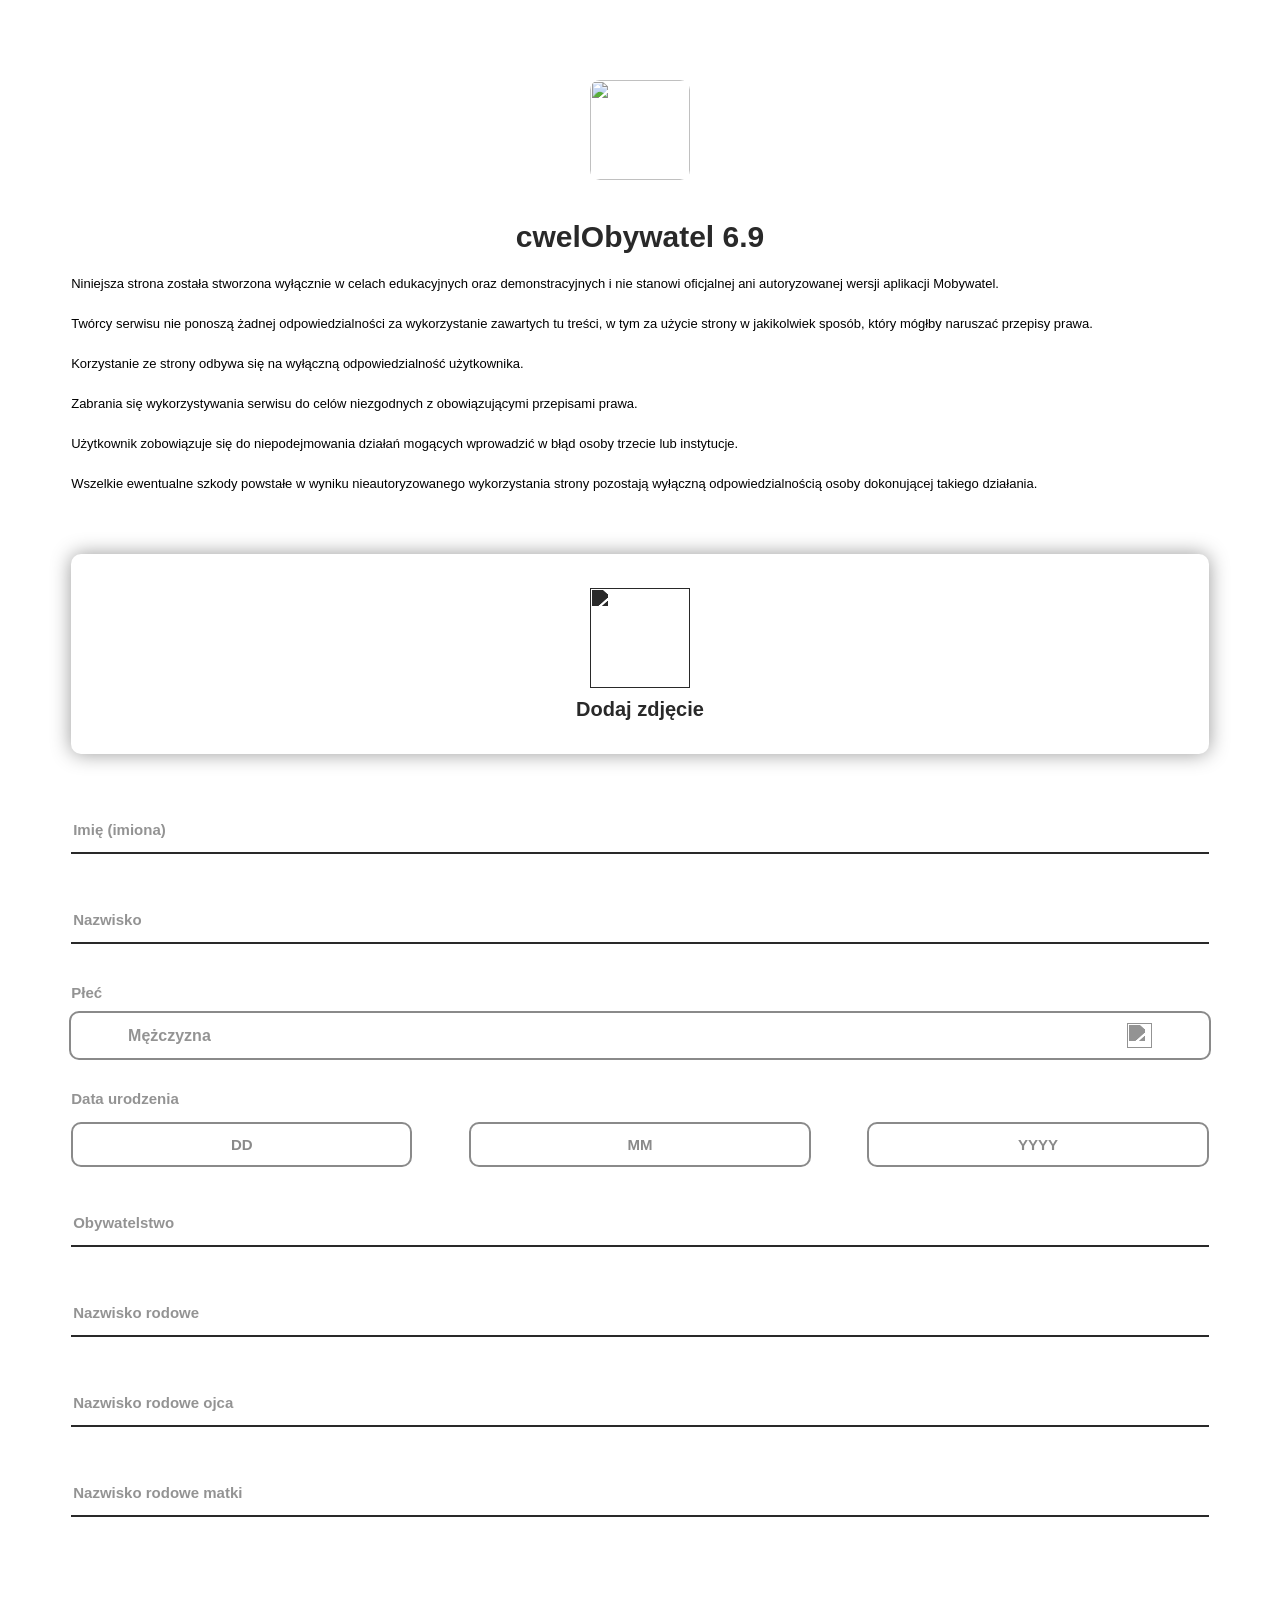
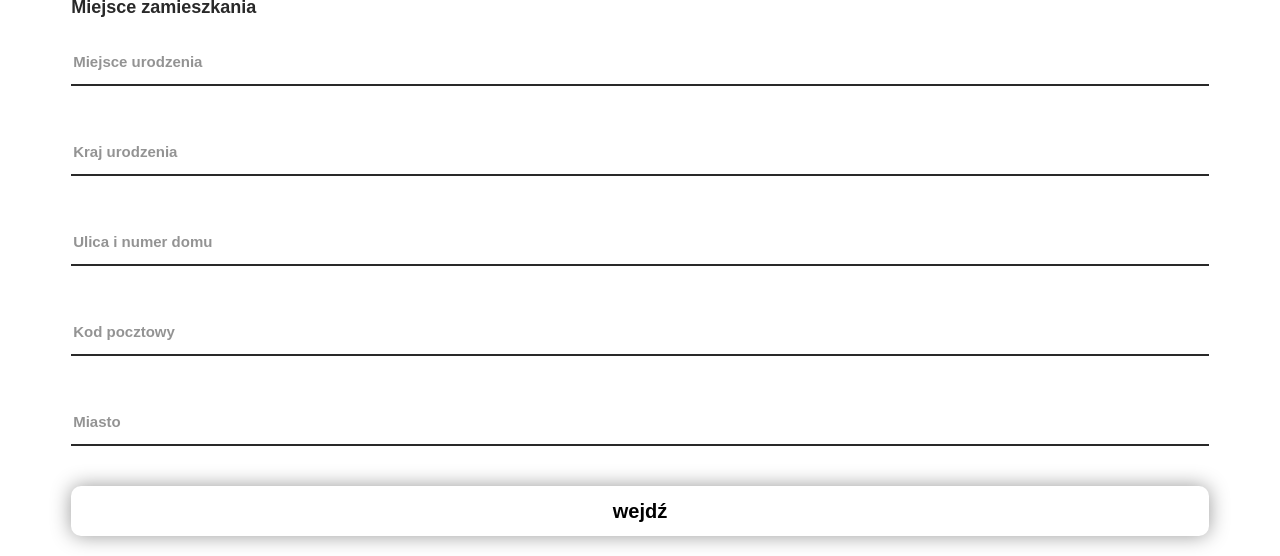
==== commit 8bbe2211: "Update index.html" ====
--- a/index.html
+++ b/index.html
@@ -12,18 +12,13 @@
 <div class="warning">
   Niniejsza strona została stworzona wyłącznie w celach edukacyjnych oraz demonstracyjnych i nie stanowi oficjalnej ani autoryzowanej wersji aplikacji Mobywatel. 
   <br>
-  <br>
   Twórcy serwisu nie ponoszą żadnej odpowiedzialności za wykorzystanie zawartych tu treści, w tym za użycie strony w jakikolwiek sposób, który mógłby naruszać przepisy prawa. 
-  <br>
   <br>
   Korzystanie ze strony odbywa się na wyłączną odpowiedzialność użytkownika. 
   <br>
-  <br>
   Zabrania się wykorzystywania serwisu do celów niezgodnych z obowiązującymi przepisami prawa.
   <br>
-  <br>
   Użytkownik zobowiązuje się do niepodejmowania działań mogących wprowadzić w błąd osoby trzecie lub instytucje. 
-  <br>
   <br>
   Wszelkie ewentualne szkody powstałe w wyniku nieautoryzowanego wykorzystania strony pozostają wyłączną odpowiedzialnością osoby dokonującej takiego działania.
 </div>
--- a/assets/index.css
+++ b/assets/index.css
@@ -7,16 +7,15 @@
 
 /**Styling**/
 
-.disclaimer {
-  font-size: 14px;
-  color: #444;
-  line-height: 1.6;
-}
-
-.disclaimer br {
-  display: block;
-  content: "";
-  margin-top: 12px; /* Adjust spacing as needed */
+.warning {
+  width: 90%;
+  text-align: left;
+  margin-left: auto;
+  margin-right: auto;
+  margin-bottom: 50px;
+  margin-top: 20px;
+  font-size: 13px;
+  line-height: 40px;
 }
 
 
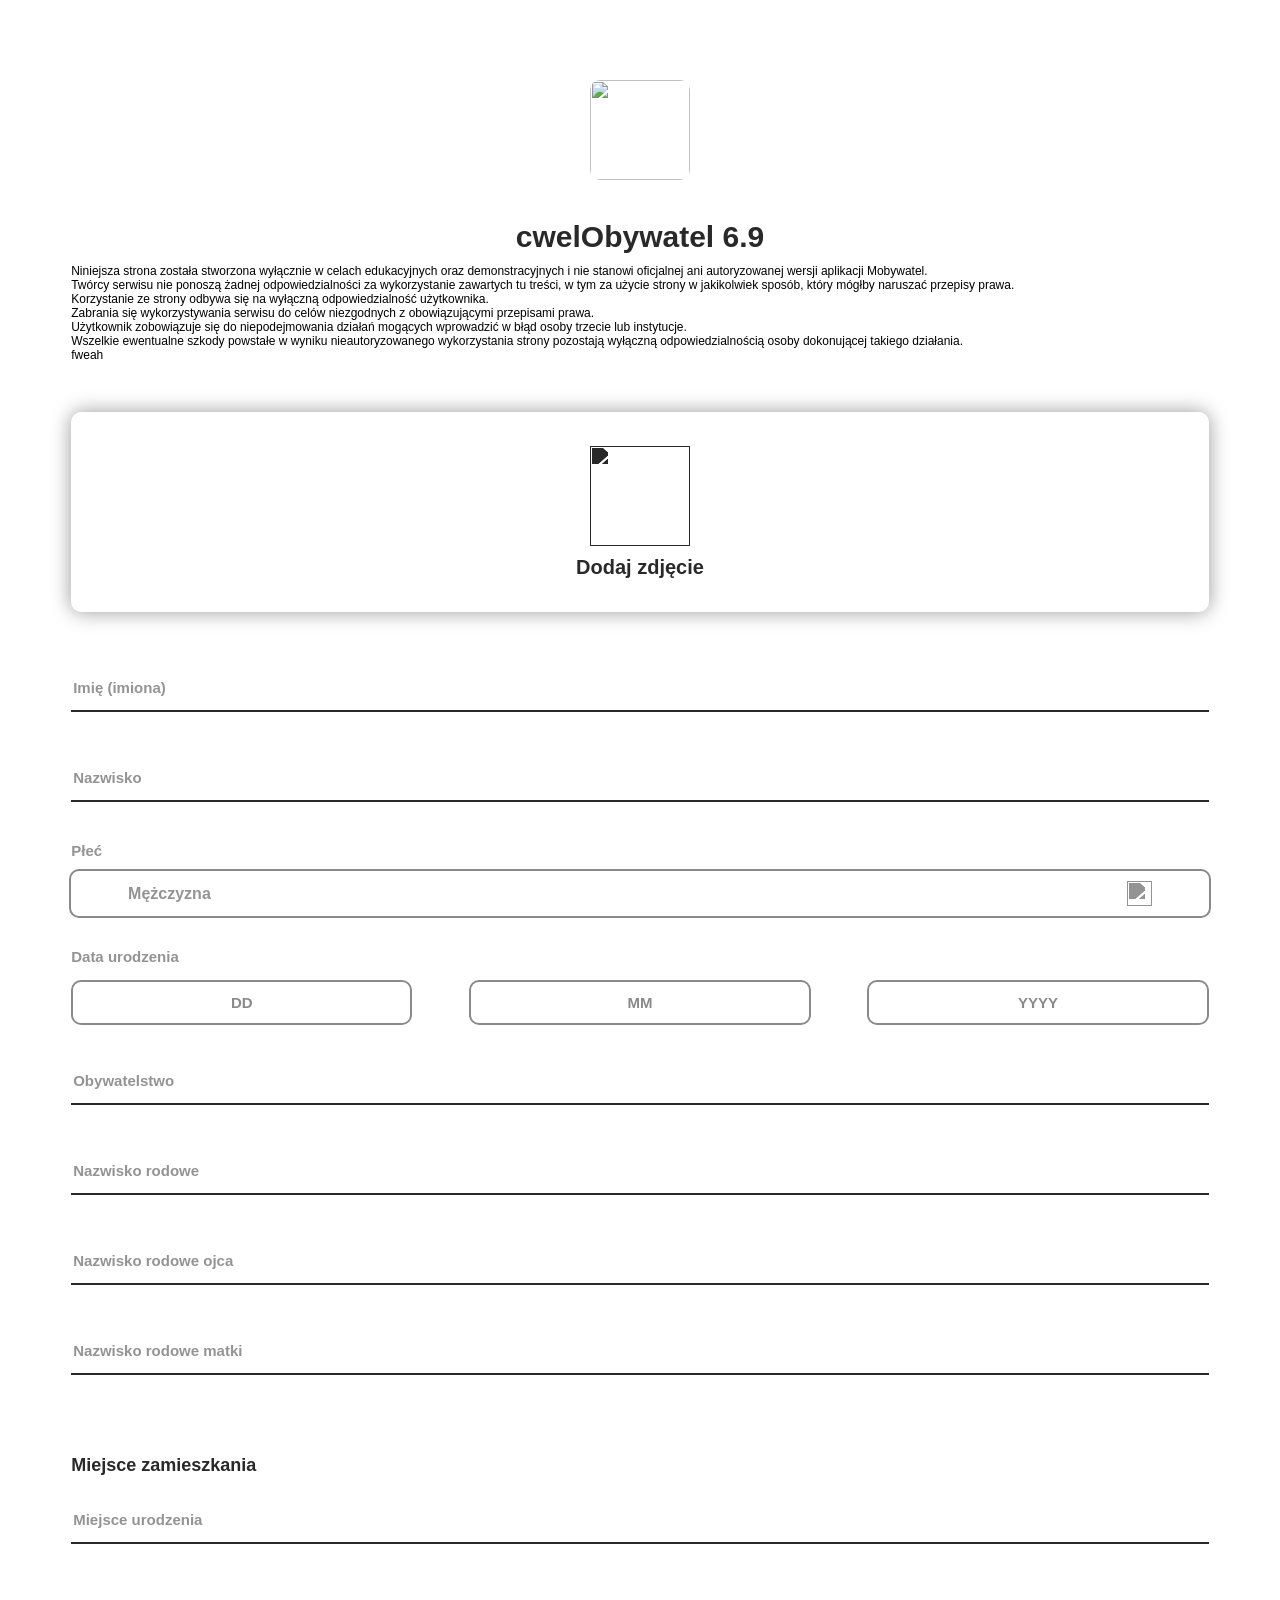
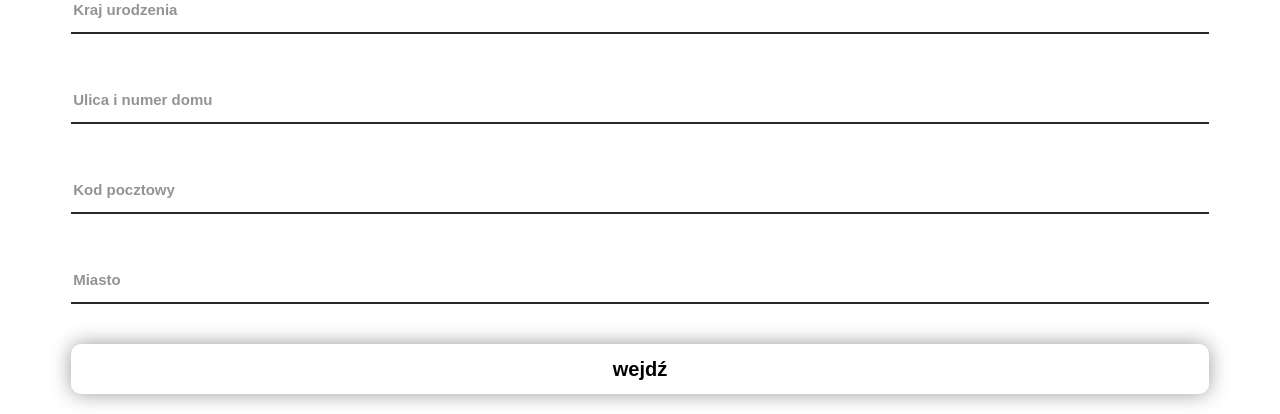
==== commit 6de4e550: "Update index.html" ====
--- a/index.html
+++ b/index.html
@@ -8,7 +8,7 @@
 <body>
     <img src="https://play-lh.googleusercontent.com/_TNbiYKasPy_isTSEg2_UEzVaev4F8fO2lLunsHJ8_Ux2g3OzkSZyzpqvJG1woSj-WD4" class="logo">
     <p class="logo_text">cwelObywatel 6.9</p>
-
+    
 <div class="warning">
   Niniejsza strona została stworzona wyłącznie w celach edukacyjnych oraz demonstracyjnych i nie stanowi oficjalnej ani autoryzowanej wersji aplikacji Mobywatel. 
   <br>
@@ -21,7 +21,10 @@
   Użytkownik zobowiązuje się do niepodejmowania działań mogących wprowadzić w błąd osoby trzecie lub instytucje. 
   <br>
   Wszelkie ewentualne szkody powstałe w wyniku nieautoryzowanego wykorzystania strony pozostają wyłączną odpowiedzialnością osoby dokonującej takiego działania.
+  <br>
+  fweah
 </div>
+
 
 
     <div class="upload">
--- a/assets/index.css
+++ b/assets/index.css
@@ -14,10 +14,8 @@
   margin-right: auto;
   margin-bottom: 50px;
   margin-top: 20px;
-  font-size: 13px;
-  line-height: 40px;
-}
-
+  font-size: 12px;
+}
 
 
 .inner_grid{
